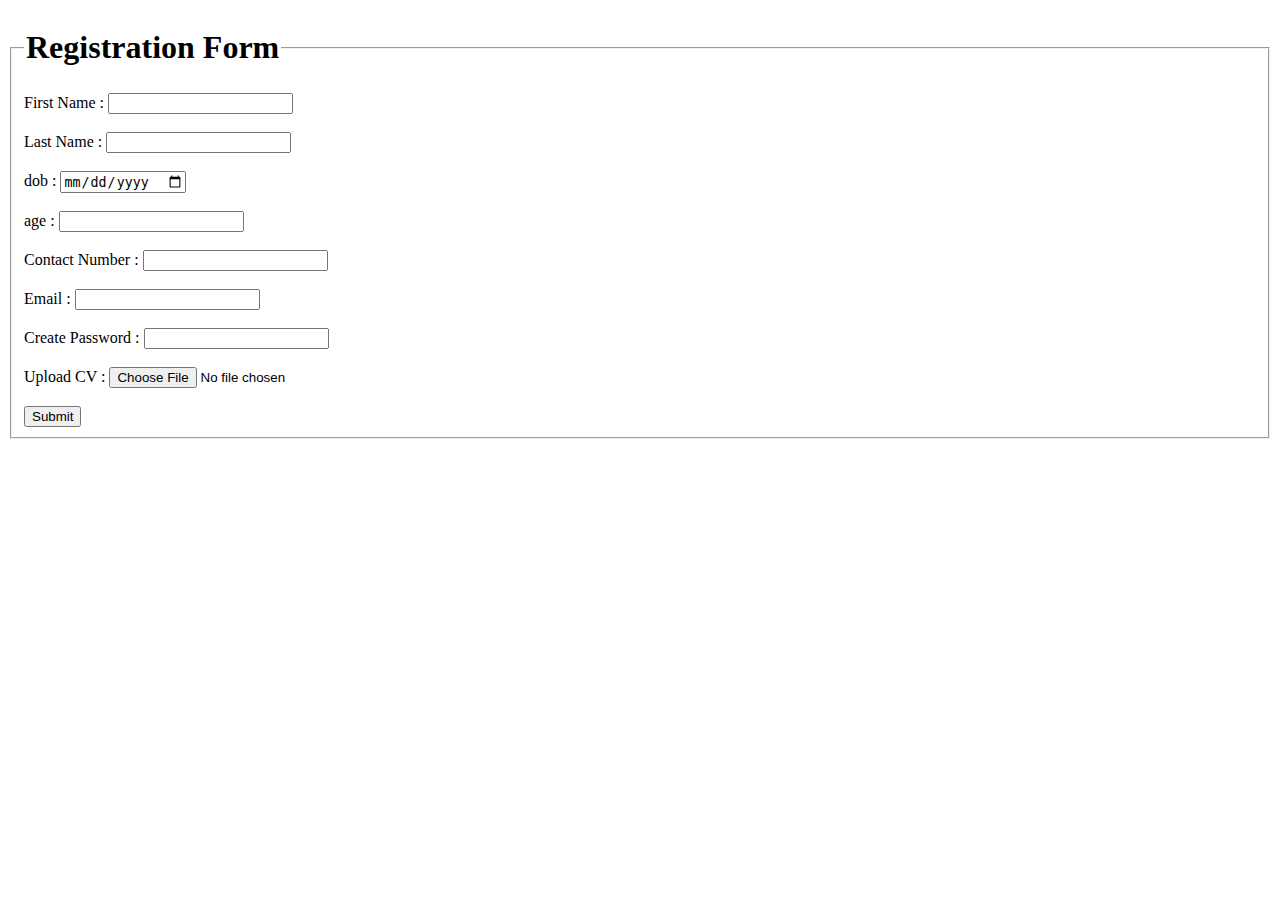
==== index.html @ e697b3d1 "first commit" ====
<!DOCTYPE html>
<html lang="en">
<head>
    <meta charset="UTF-8">
    <meta name="viewport" content="width=device-width, initial-scale=1.0">
    <title>Form</title>
</head>
<body>
    <form>
        <fieldset>
            <legend> <h1>Registration Form</h1></legend>
            First Name : <input type="text"><br><br>
            Last Name : <input type="text"><br><br>
            dob : <input type="date"><br><br>
            age : <input type="number"><br><br>
            Contact Number : <input type="tel"><br><br>
            Email : <input type="email"><br><br>
            Create Password : <input type="password"><br><br>
            Upload CV : <input type="file"><br><br>
            <input type="submit">
        </fieldset>
    </form>
    
</body>
</html>
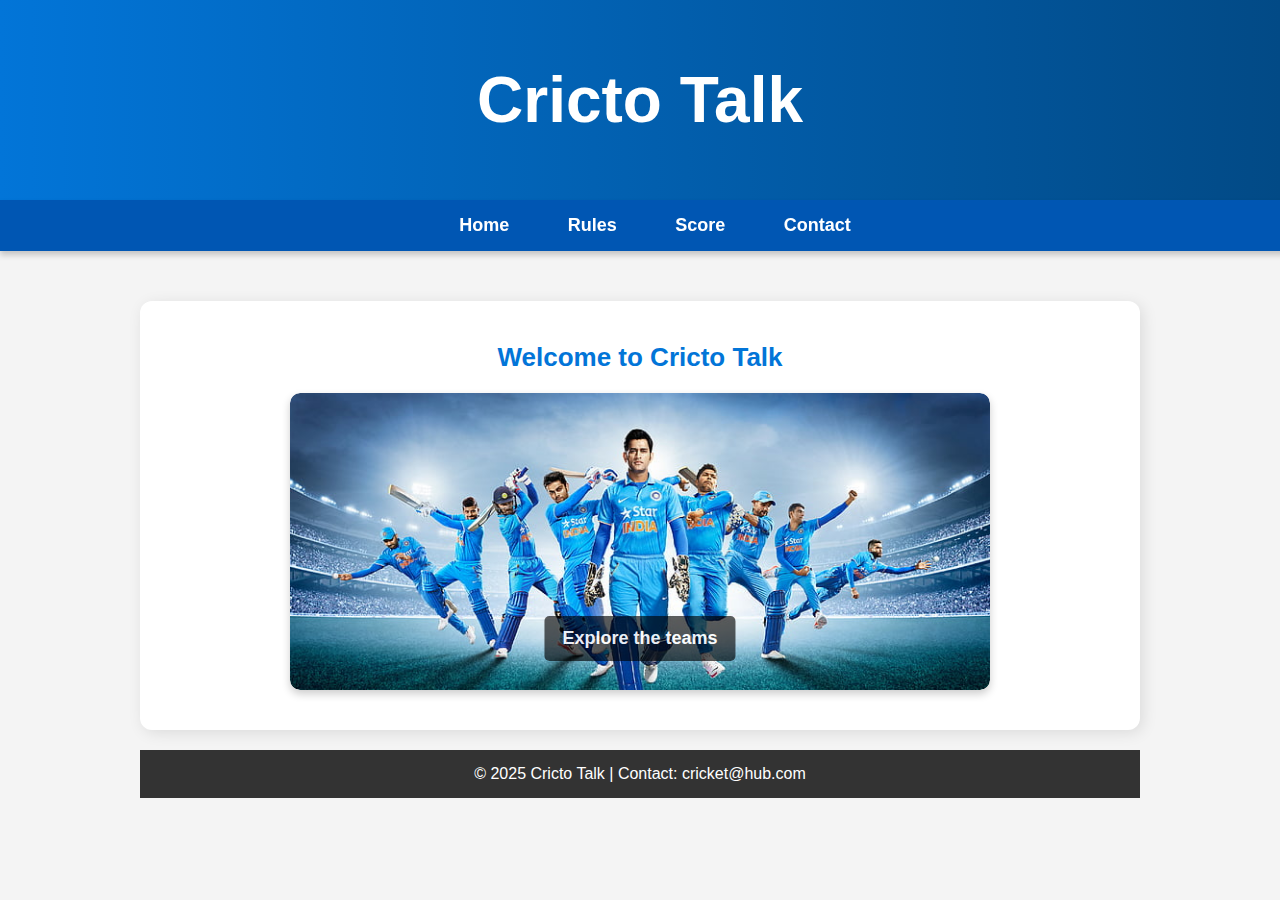
==== commit 6763ea8e: "Move file to new directory" ====
--- a/index.html
+++ b/index.html
@@ -3,23 +3,32 @@
 <head>
     <meta charset="UTF-8">
     <meta name="viewport" content="width=device-width, initial-scale=1.0">
-    <title>Form</title>
+    <title>Cricto Talk</title>
+    <link rel="stylesheet" href="styles.css">
 </head>
 <body>
-    <form>
-        <fieldset>
-            <legend> <h1>Registration Form</h1></legend>
-            First Name : <input type="text"><br><br>
-            Last Name : <input type="text"><br><br>
-            dob : <input type="date"><br><br>
-            age : <input type="number"><br><br>
-            Contact Number : <input type="tel"><br><br>
-            Email : <input type="email"><br><br>
-            Create Password : <input type="password"><br><br>
-            Upload CV : <input type="file"><br><br>
-            <input type="submit">
-        </fieldset>
-    </form>
+    <header>
+        <h1>Cricto Talk</h1>
+    </header>
     
+    <nav>
+        <a href="#">Home</a>
+        <a href="rules.html">Rules</a>
+        <a href="score.html">Score</a>
+        <a href="contact.html">Contact</a>
+    </nav>
+    
+    <div class="container">
+        <div class="section" id="home">
+            <h2>Welcome to Cricto Talk</h2>
+            <div class="image-container">
+                <img src="./assets/home2.jpg" alt="" class="image">
+                <a href="./teams.html" target="_blank"><div class="text-overlay">Explore the teams</div></a>
+            </div>
+    </div>
+    
+    <footer>
+        &copy; 2025 Cricto Talk | Contact: cricket@hub.com
+    </footer>
 </body>
-</html>+</html>
--- a/styles.css
+++ b/styles.css
@@ -0,0 +1,234 @@
+/* General Styles */
+body {
+    font-family: 'Arial', sans-serif;
+    margin: 0;
+    padding: 0;
+    background-color: #f4f4f4;
+    color: #333;
+}
+
+/* Header */
+header {
+    background: linear-gradient(90deg, #0275d8, #024a86);
+    color: white;
+    text-align: center;
+    padding: 20px;
+    font-size: 32px;
+    font-weight: bold;
+    box-shadow: 0px 4px 6px rgba(0, 0, 0, 0.2);
+}
+
+/* Navigation Bar */
+nav {
+    background: #0056b3;
+    text-align: center;
+    padding: 15px;
+    position: sticky;
+    top: 0;
+    width: 100%;
+    z-index: 1000;
+    box-shadow: 0px 4px 6px rgba(0, 0, 0, 0.2);
+}
+
+nav a {
+    color: white;
+    text-decoration: none;
+    margin: 0 15px;
+    font-size: 18px;
+    font-weight: bold;
+    padding: 12px;
+    border-radius: 5px;
+    transition: 0.3s;
+}
+
+nav a:hover {
+    background: #013b72;
+    padding: 12px 15px;
+}
+
+/* Container */
+.container {
+    padding: 30px;
+    max-width: 1000px;
+    margin: auto;
+}
+
+/* Sections */
+.section {
+    background: white;
+    padding: 20px;
+    margin: 20px 0;
+    border-radius: 12px;
+    box-shadow: 3px 3px 15px rgba(0,0,0,0.1);
+    transition: 0.3s;
+}
+
+.section:hover {
+    transform: scale(1.02);
+}
+
+/* Headings */
+h2 {
+    color: #0275d8;
+    text-align: center;
+    font-size: 26px;
+    margin-bottom: 15px;
+}
+
+/* Image Styling */
+.image-container {
+    position: relative;
+    width: 100%;
+    max-width: 700px;
+    margin: 20px auto;
+    overflow: hidden;
+    border-radius: 10px;
+    box-shadow: 0px 4px 8px rgba(0, 0, 0, 0.2);
+}
+
+.image {
+    width: 100%;
+    border-radius: 10px;
+    display: block;
+    transition: 0.3s;
+}
+
+.image:hover {
+    transform: scale(1.05);
+}
+
+/* Text Overlay on Images */
+.text-overlay {
+    position: absolute;
+    bottom: 10%;
+    left: 50%;
+    transform: translateX(-50%);
+    background: rgba(0, 0, 0, 0.7);
+    color: white;
+    padding: 12px 18px;
+    font-size: 18px;
+    font-weight: bold;
+    border-radius: 5px;
+    text-align: center;
+    opacity: 0.9;
+}
+
+/* Tables */
+.score-table {
+    width: 100%;
+    border-collapse: collapse;
+    margin-top: 15px;
+    background: white;
+    border-radius: 8px;
+    overflow: hidden;
+}
+
+.score-table th, .score-table td {
+    padding: 12px;
+    text-align: center;
+    border: 1px solid #ddd;
+}
+
+.score-table th {
+    background: #0275d8;
+    color: white;
+}
+
+.score-table tr:nth-child(even) {
+    background: #f2f2f2;
+}
+
+/* Contact Form */
+.contact-form {
+    display: flex;
+    flex-direction: column;
+    gap: 10px;
+    max-width: 500px;
+    margin: auto;
+}
+
+.contact-form input, .contact-form textarea {
+    width: 100%;
+    padding: 10px;
+    border: 1px solid #ddd;
+    border-radius: 5px;
+}
+
+.contact-form button {
+    background: #0275d8;
+    color: white;
+    border: none;
+    padding: 12px;
+    font-size: 16px;
+    cursor: pointer;
+    transition: 0.3s;
+    border-radius: 5px;
+}
+
+.contact-form button:hover {
+    background: #024a86;
+}
+/* Explore Teams Section */
+.teams-container {
+    display: flex;
+    justify-content: center;
+    flex-wrap: wrap;
+    gap: 20px;
+    margin-top: 20px;
+}
+
+.team {
+    display: flex;
+    flex-direction: column;
+    align-items: center;
+    text-decoration: none;
+    color: #333;
+    font-size: 18px;
+    font-weight: bold;
+    transition: transform 0.3s ease-in-out;
+}
+
+.team:hover {
+    transform: scale(1.1);
+}
+
+/* Circular Flag Images */
+.team-flag {
+    width: 100px;
+    height: 100px;
+    border-radius: 50%;
+    border: 3px solid #0056b3;
+    transition: 0.3s ease-in-out;
+}
+
+.team:hover .team-flag {
+    border-color: #ffcc00;
+    box-shadow: 0 0 10px rgba(255, 204, 0, 0.8);
+}
+
+
+/* Footer */
+footer {
+    background: #333;
+    color: white;
+    text-align: center;
+    padding: 15px;
+    margin-top: 20px;
+}
+
+/* Responsive Design */
+@media (max-width: 768px) {
+    nav a {
+        display: block;
+        margin: 5px 0;
+    }
+
+    .text-overlay {
+        font-size: 16px;
+        padding: 8px 12px;
+    }
+
+    .score-table th, .score-table td {
+        padding: 8px;
+    }
+}
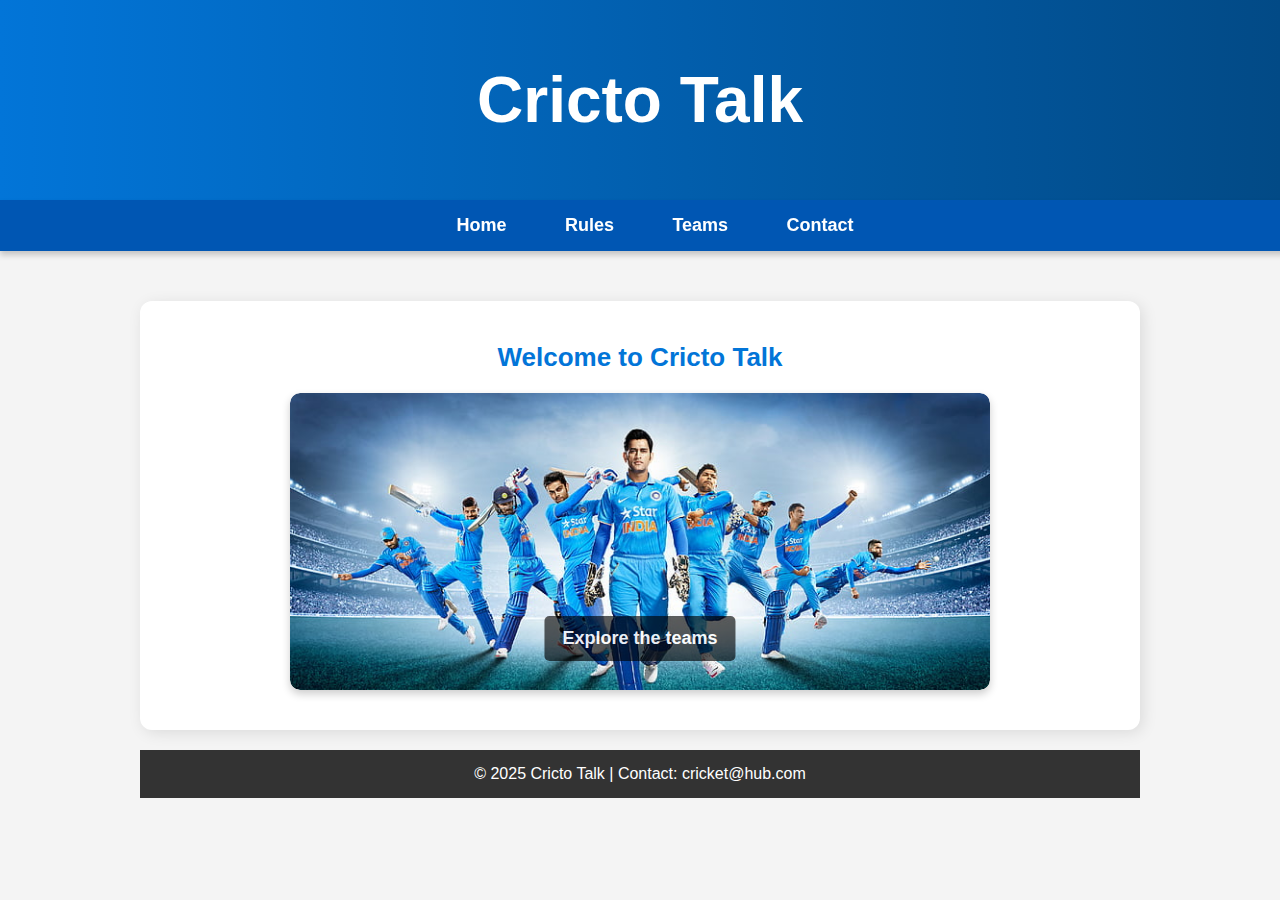
==== commit 7a7510a8: "Modified" ====
--- a/index.html
+++ b/index.html
@@ -12,9 +12,9 @@
     </header>
     
     <nav>
-        <a href="#">Home</a>
+        <a href="score.html">Home</a>
         <a href="rules.html">Rules</a>
-        <a href="score.html">Score</a>
+        <a href="index.html">Teams</a>
         <a href="contact.html">Contact</a>
     </nav>
     
--- a/styles.css
+++ b/styles.css
@@ -194,10 +194,10 @@
 
 /* Circular Flag Images */
 .team-flag {
-    width: 100px;
-    height: 100px;
-    border-radius: 50%;
-    border: 3px solid #0056b3;
+    width: 300px;
+    height: 300px;
+    border-radius: 10%;
+    border: 1px solid #0056b3;
     transition: 0.3s ease-in-out;
 }
 
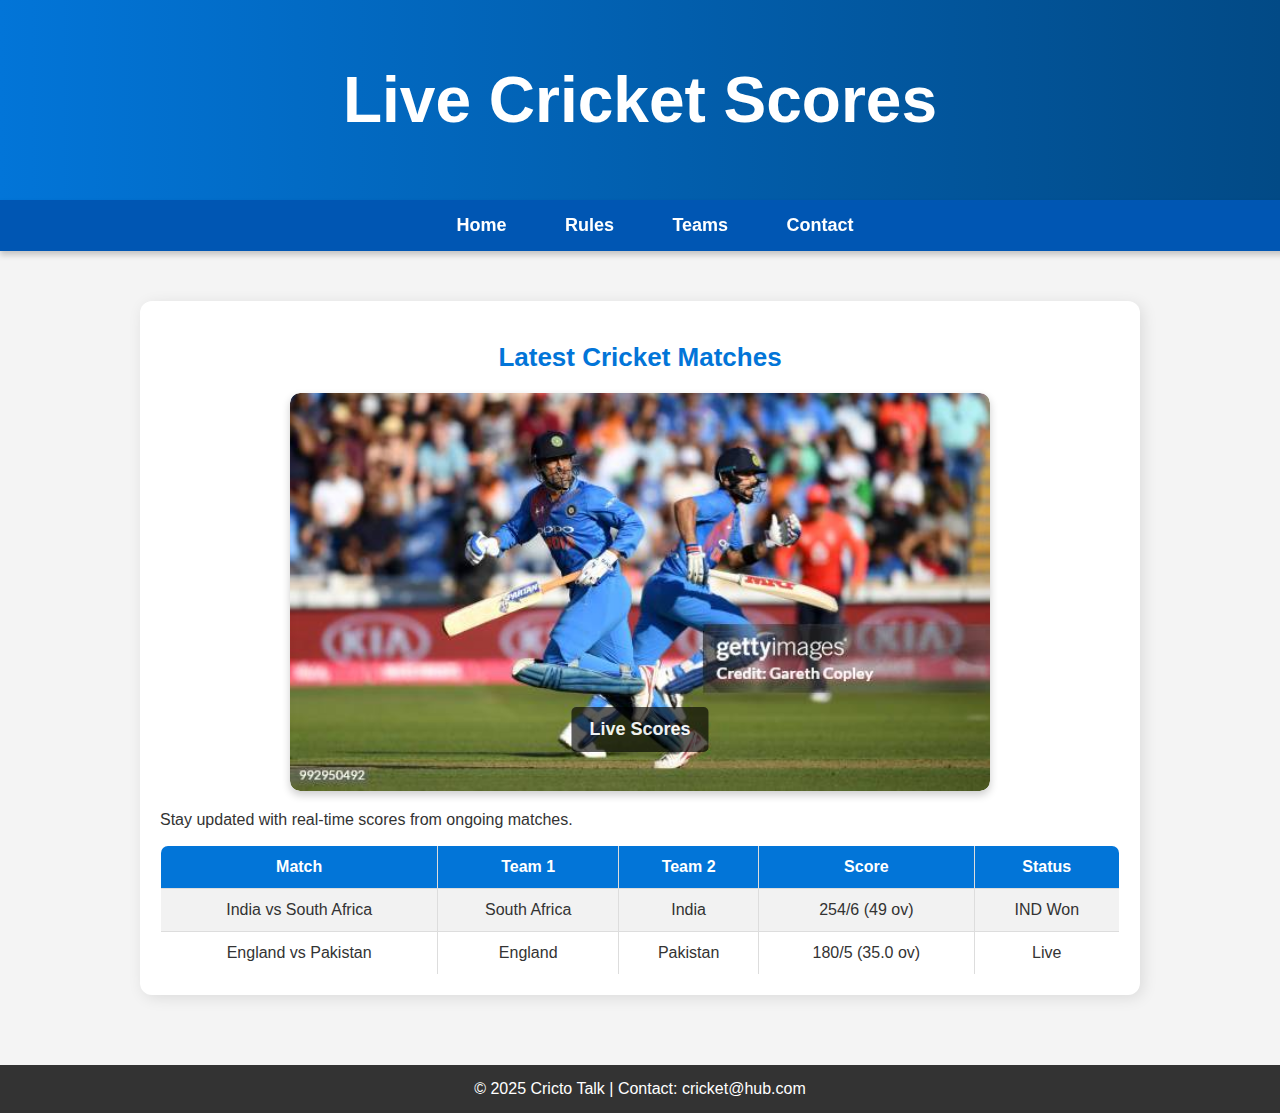
==== commit 6538e4aa: "Modified" ====
--- a/index.html
+++ b/index.html
@@ -3,28 +3,53 @@
 <head>
     <meta charset="UTF-8">
     <meta name="viewport" content="width=device-width, initial-scale=1.0">
-    <title>Cricto Talk</title>
+    <title>Live Scores - Cricto Talk</title>
     <link rel="stylesheet" href="styles.css">
 </head>
 <body>
     <header>
-        <h1>Cricto Talk</h1>
+        <h1>Live Cricket Scores</h1>
     </header>
     
     <nav>
-        <a href="score.html">Home</a>
+        <a href="#">Home</a>
         <a href="rules.html">Rules</a>
-        <a href="index.html">Teams</a>
+        <a href="team.html">Teams</a>
         <a href="contact.html">Contact</a>
     </nav>
     
     <div class="container">
-        <div class="section" id="home">
-            <h2>Welcome to Cricto Talk</h2>
+        <div class="section" id="live-scores">
+            <h2>Latest Cricket Matches</h2>
             <div class="image-container">
-                <img src="./assets/home2.jpg" alt="" class="image">
-                <a href="./teams.html" target="_blank"><div class="text-overlay">Explore the teams</div></a>
+                <img src="assets/live.jpg" alt="Live Cricket" class="image">
+                <a href="https://www.cricbuzz.com/"><div class="text-overlay">Live Scores</div></a>
             </div>
+            <p>Stay updated with real-time scores from ongoing matches.</p>
+            <table border="1" class="score-table">
+                <tr>
+                    <th>Match</th>
+                    <th>Team 1</th>
+                    <th>Team 2</th>
+                    <th>Score</th>
+                    <th>Status</th>
+                </tr>
+                <tr>
+                    <td>India vs South Africa</td>
+                    <td>South Africa</td>
+                    <td>India</td>
+                    <td>254/6 (49 ov)</td>
+                    <td>IND Won</td>
+                </tr>
+                <tr>
+                    <td>England vs Pakistan</td>
+                    <td>England</td>
+                    <td>Pakistan</td>
+                    <td>180/5 (35.0 ov)</td>
+                    <td>Live</td>
+                </tr>
+            </table>
+        </div>
     </div>
     
     <footer>
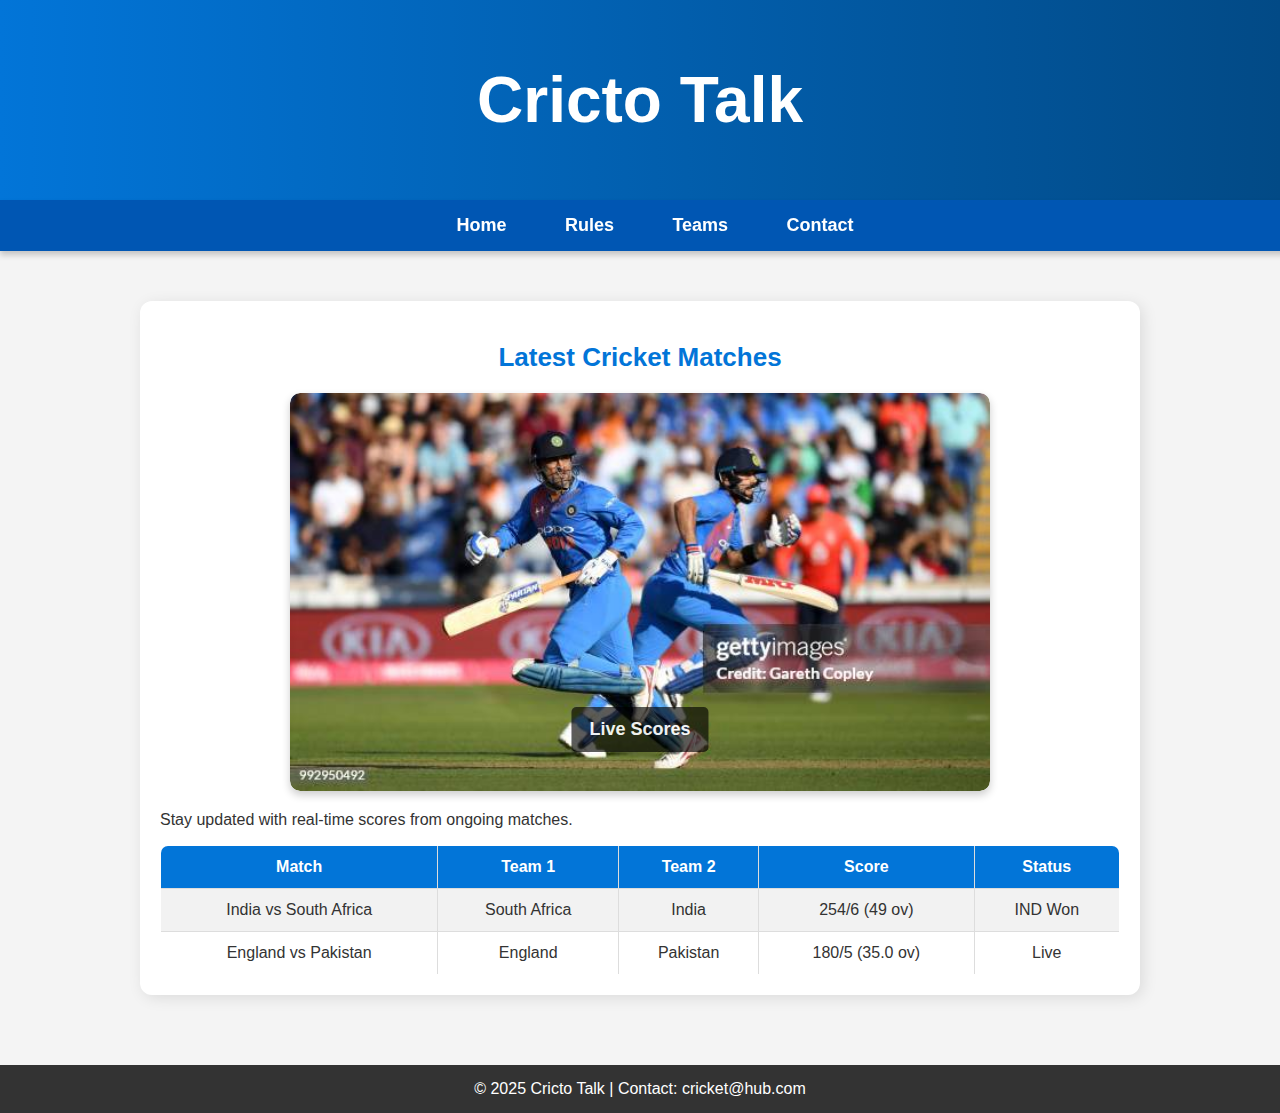
==== commit 170ae378: "modified" ====
--- a/index.html
+++ b/index.html
@@ -8,7 +8,7 @@
 </head>
 <body>
     <header>
-        <h1>Live Cricket Scores</h1>
+        <h1>Cricto Talk</h1>
     </header>
     
     <nav>
